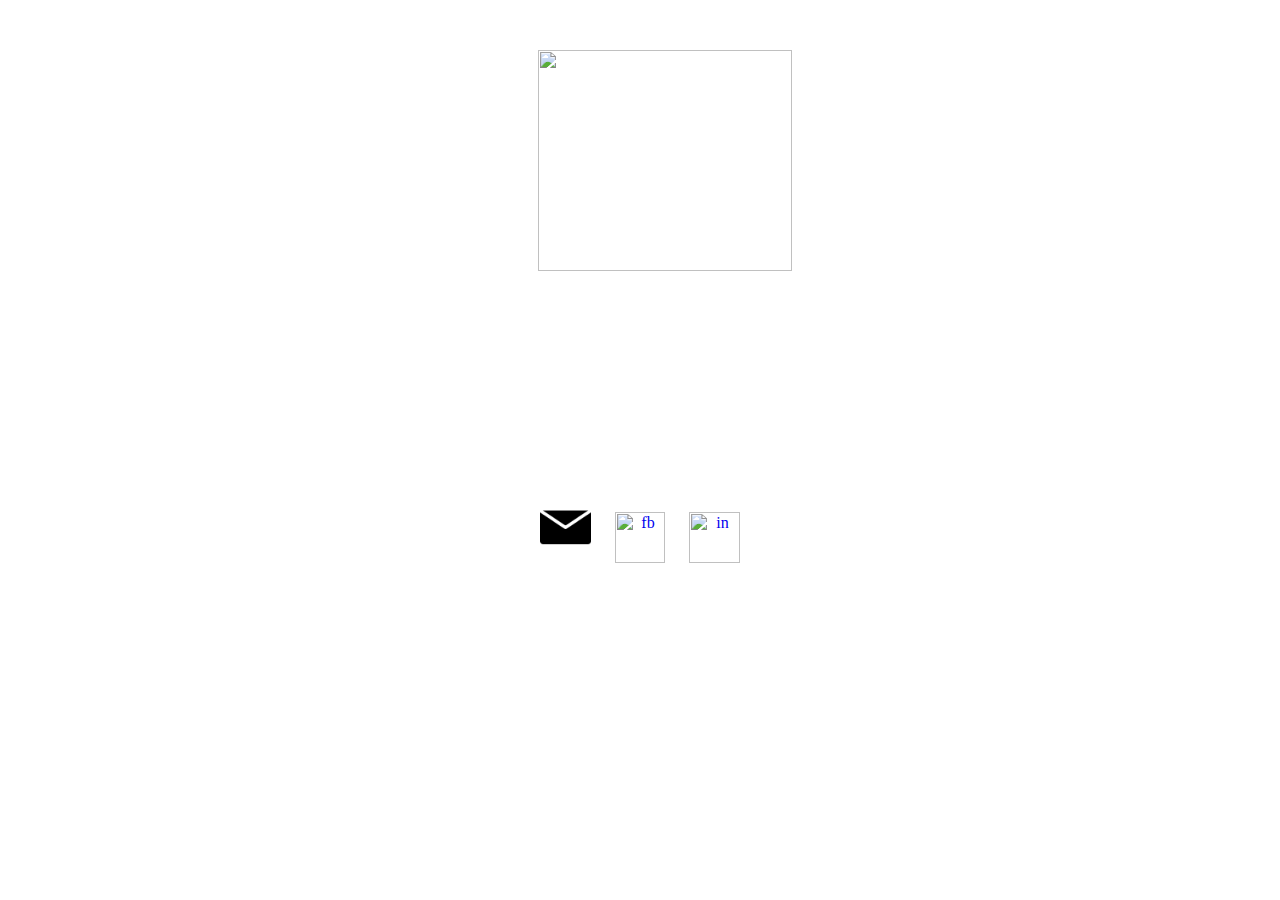
==== index.html @ 850e3261 "centered; mail added" ====
<html>
<script src="https://ajax.googleapis.com/ajax/libs/jquery/2.1.4/jquery.min.js"></script>
<head>
	<link href='http://fonts.googleapis.com/css?family=Open+Sans' rel='stylesheet' type='text/css'>
	<title>Emily Lo</title>
	<link rel="shortcut icon" type="image/x-icon" href="Images/favicon.ico">
	<link href="style.css" rel="stylesheet" />
</head>
<body>
	<h1>
		<a href = "http://hiemilylo.github.io/">
			<IMG id ="Name" SRC="Images/signature1a.jpg" width = 50%;></IMG>
			<script>
			$(function() {
    		var div = $('.icon');
    		var width = div.width();
				div.css('height', width);
			});
			</script>
		</a>
	</h1>


</body>
<div id="social">
		<a href="mailto:eslo@andrew.cmu.edu" class="icon"><img src="Images/mail.png" alt="ml"></a>
		<a href="https://github.com/hiemilylo" class="icon"><img src="Images/github.JPG" alt="fb"></a>
		<a href="https://www.linkedin.com/in/loemily" class="icon"><img src="Images/linkedin.JPG" alt="in"></a>
</div>

</html>
---- style.css ----
body{
	background-color: #FFFFFF;
	overflow-x:hidden;
}

h1{
	font-family: 'Open Sans', sans-serif;
	margin: 25px 50px 0px 50px;
	padding: 25px 50px 0px 100px;
	border-style: none;
	text-align: center;
}

.tab-content p {
	font-family: 'Open Sans', sans-serif;
	margin: 10px 100px 30px 100px;
	padding: 25px 10% 30px 10%;
	background-color: #FFFFFF;
	border-style: solid;
	border-radius: 7px;
	border-width: 5px;
	border-color: #99CCCC;
	word-wrap: break-word;
}

IMG{
	display: block;
	margin: 0 auto;
}


.image{
	width: 200px;
	padding: 5%;
	display: inline-block;
}

.text{
	width: 250px;
	background:#FFF;
	opacity:0;
}

/*.image:hover .text {
	opacity:0.6;
	text-align:justify;
	color:#000000;
	font-size:12px;
	font-weight:100;
	font-family:'Open Sans', sans-serif;
	padding:30px;
}*/

.contactLogo{
	width: 5%;
	display: inline-block;
}

.contact{
	float: right;
	list-style-type: none;
}

.contactDiv{
	margin-top: 0;
	margin-bottom: 5%;
}

.tabs {
	width:75%;
    padding-left: 13%;
}

.tab-nav{
	margin: 0 -12rem;
	padding: 0.7rem 12rem;
	background: #B4E9E9;
}

.tab-nav-design{
	margin: 0 -12rem;
	padding: 0.25rem 12rem;
	background: #F3E9A8;
}

.tab-links{
	margin:0px;
	padding-left:27%;
	/*padding-left: 11%;*/ with independent projects
}

.tab-links:after {
	display:block;
	clear:both;
	content:'';
}

.tab-links li {
	margin:0px 5px;
	float:left;
	list-style:none;
}

.tab-links a {
	font-family: 'Open Sans', sans-serif;
	padding:9px 15px;
	display:inline-block;
	background:#7FB5DA;
	font-size:12px;
	font-weight:600;
	color:#000000;
	transition:all linear 0.15s;
	text-decoration:none;
}

.tab-links a:hover {
	background:#a7cce5;
	text-decoration:none;
}

li.active a, li.active a:hover {
	background:#fff;
	color:#4c4c4c;
}

.tab-content {
	padding:15px;
	border-radius:6px;
	background:#fff;
}

.tab {
	display:none;
}

.tab.active {
	display:block;
    margin: 0% -3% 0% -3%;
}

.menu, .menu * {
	-webkit-box-sizing:border-box;
	-moz-box-sizing:border-box;
	box-sizing:border-box;
}

.menu {
	overflow:hidden;
	padding-left: 10%;
	padding-right: 10%;
	border-radius:3px;
	/*    background:#E8E8E8;
*/}

.menu-section-title {
	width:100%;
	padding:10px;
	display:inline-block;
	border-bottom:1px solid #666666;
	background: #B4D5D5;
	transition: all linear 0.15s;
	font-size: 1em;
	font-family: 'Open Sans', sans-serif;
	color: #436673;
	text-decoration: none;
}

.menu-section-title.active, .menu-section-title:hover {
	background:#8EB7B7;
	text-decoration:none;
}

.menu-section:last-child .menu-section-title {
	border-bottom:none;
}

.menu-section-content {
	padding:15px;
	display:none;
	background:#E8E8E8;
}

#profile {
    display: inline-block;
    margin: 10px 20% 0px 20%;
    width: 60%;
}

#social {
	margin: 0px auto 0px auto;
	width: 40%;
	text-align: center;
}

#social a {
	display: inline-block;
	width: 10%;
	padding: 10px;
}

#social img {
	width: 100%;
	height: 100%;
}

footer p {
	font-family: 'Open Sans', sans-serif;
	font-size: 12px;
}
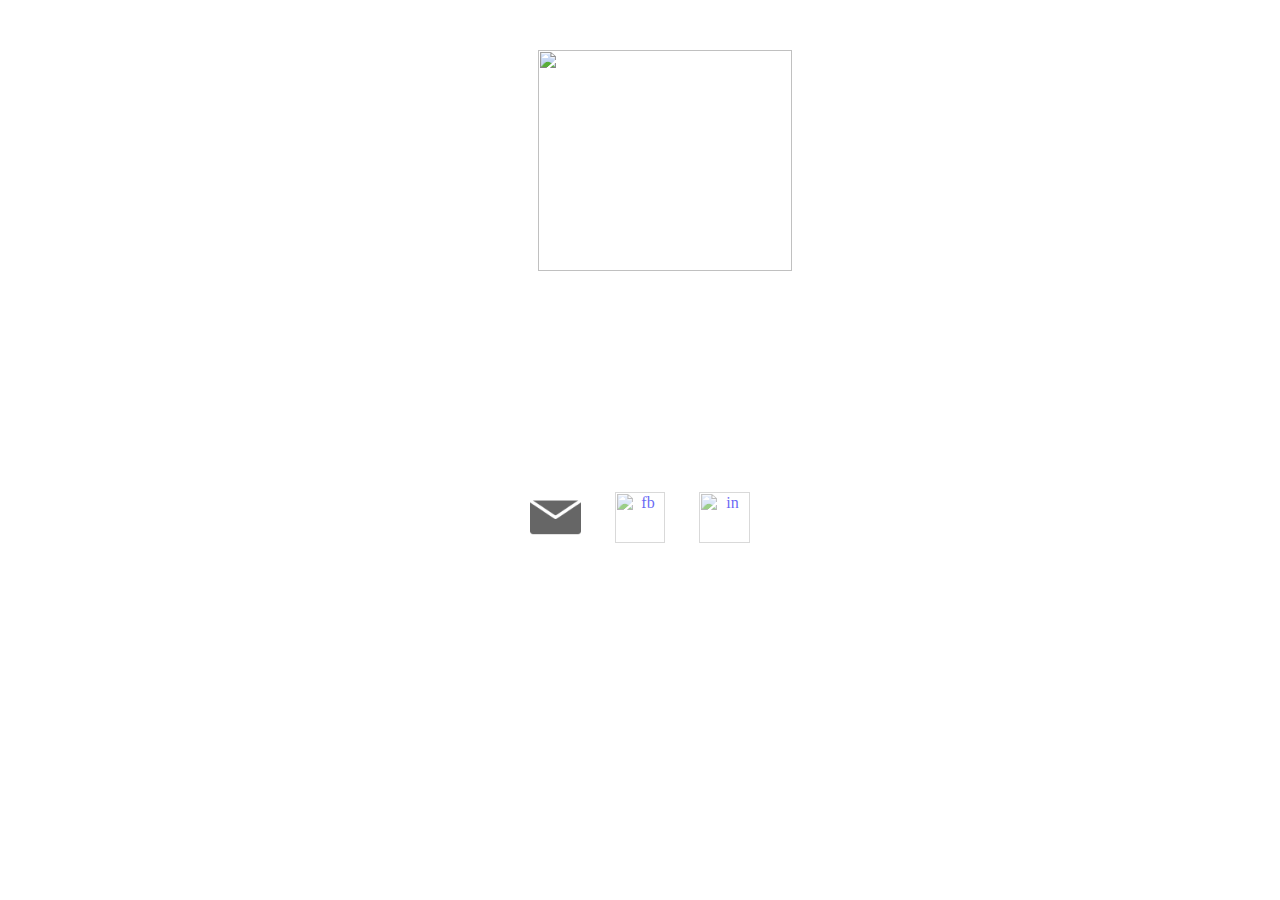
==== commit a29f8999: "hovering; blank complete for now" ====
--- a/index.html
+++ b/index.html
@@ -6,6 +6,7 @@
 	<link rel="shortcut icon" type="image/x-icon" href="Images/favicon.ico">
 	<link href="style.css" rel="stylesheet" />
 </head>
+<div id="page-wrap">
 <body>
 	<h1>
 		<a href = "http://hiemilylo.github.io/">
@@ -19,13 +20,12 @@
 			</script>
 		</a>
 	</h1>
-
-
-</body>
 <div id="social">
 		<a href="mailto:eslo@andrew.cmu.edu" class="icon"><img src="Images/mail.png" alt="ml"></a>
 		<a href="https://github.com/hiemilylo" class="icon"><img src="Images/github.JPG" alt="fb"></a>
 		<a href="https://www.linkedin.com/in/loemily" class="icon"><img src="Images/linkedin.JPG" alt="in"></a>
 </div>
+</div>
+</body>
 
 </html>
--- a/style.css
+++ b/style.css
@@ -2,6 +2,11 @@
 body{
 	background-color: #FFFFFF;
 	overflow-x:hidden;
+}
+
+#page-wrap {
+	width: 100%;
+	margin: auto 0;
 }
 
 h1{
@@ -196,12 +201,21 @@
 #social a {
 	display: inline-block;
 	width: 10%;
-	padding: 10px;
+	padding: 0px 15px;
 }
 
 #social img {
 	width: 100%;
 	height: 100%;
+	opacity: 0.6;
+	transition: 0.2s;
+}
+
+#social img:hover {
+	width: 101%;
+	padding: -1%;
+	height: 101%;
+	opacity: 1;
 }
 
 footer p {
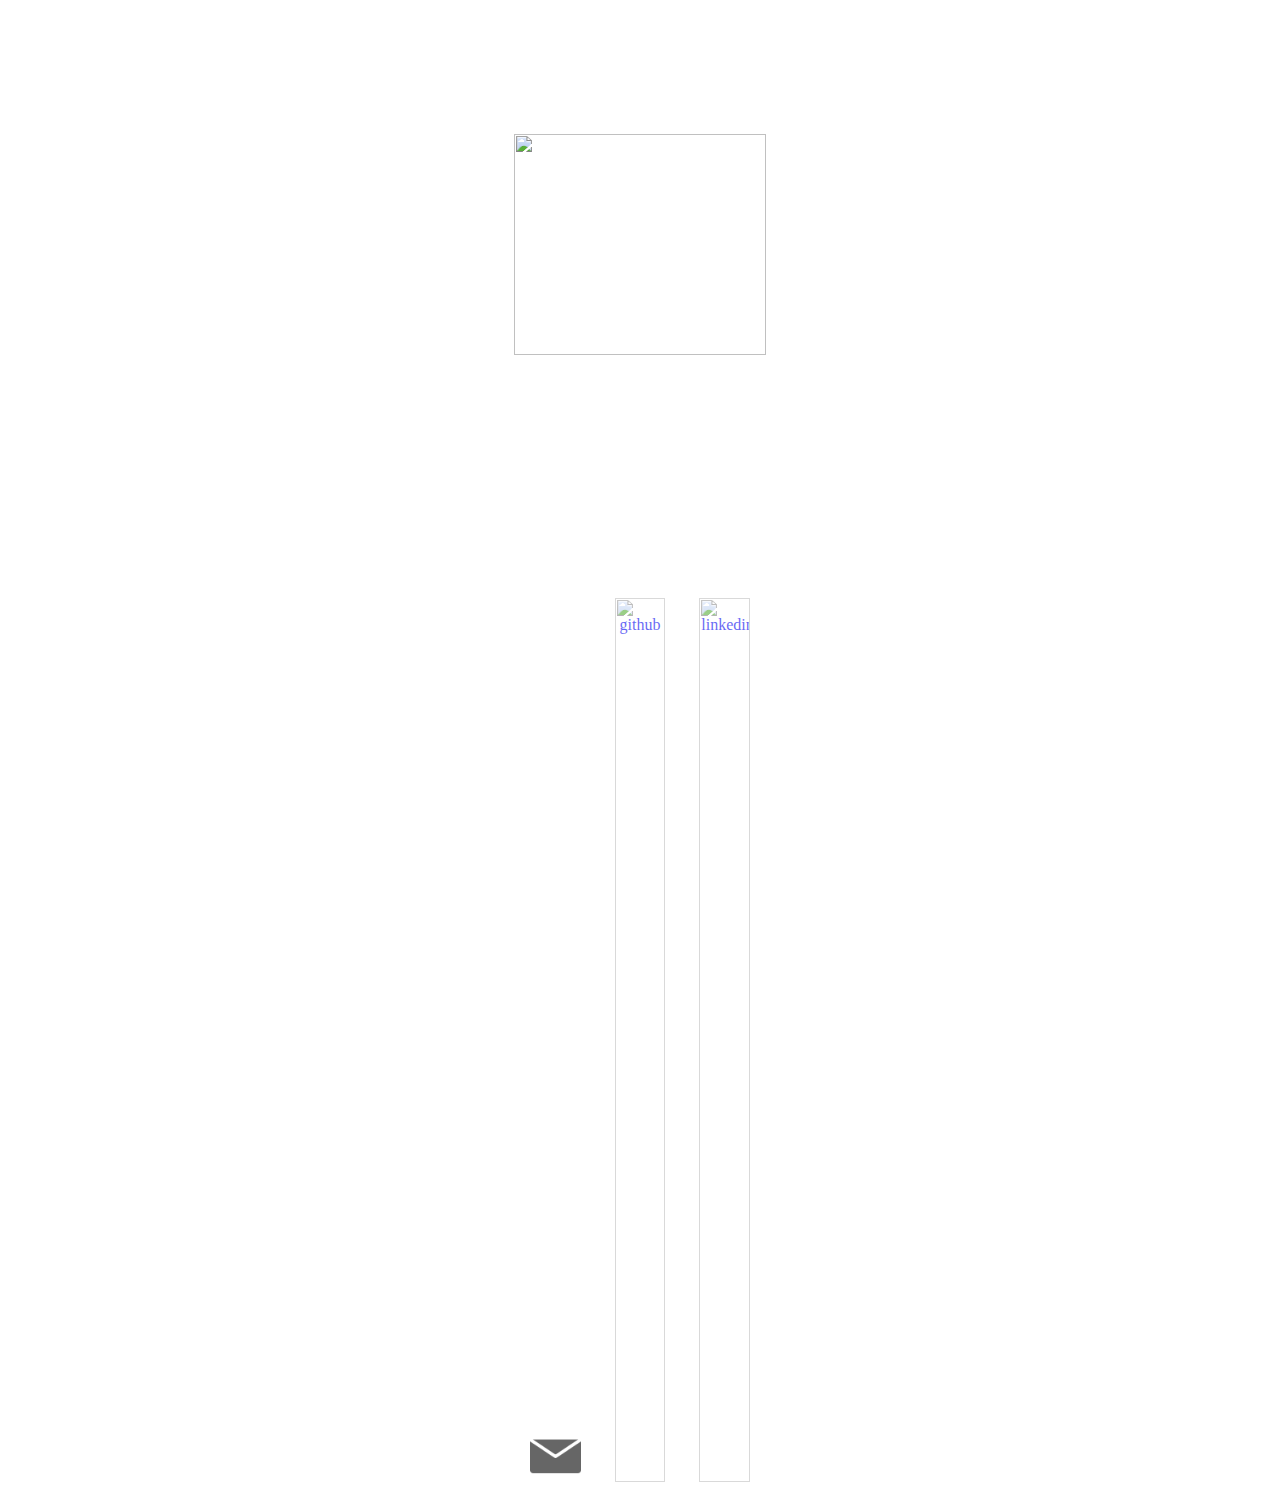
==== commit 17534e29: "changed favicon, adjusted spacing" ====
--- a/index.html
+++ b/index.html
@@ -1,30 +1,26 @@
 <html>
 <script src="https://ajax.googleapis.com/ajax/libs/jquery/2.1.4/jquery.min.js"></script>
 <head>
+  <title>Emily Lo</title>
+	<meta name="viewport" content="width=device-width, initial-scale=1.0">
 	<link href='http://fonts.googleapis.com/css?family=Open+Sans' rel='stylesheet' type='text/css'>
-	<title>Emily Lo</title>
+	<link rel="icon" type="image/png" sizes="32x32" href="Images/favicon-32x32.png">
+	<link rel="icon" type="image/png" sizes="16x16" href="Images/favicon-16x16.png">
+	<link rel="manifest" href="Images/site.webmanifest">
+	<link rel="mask-icon" href="Images/safari-pinned-tab.svg" color="#5bbad5">
 	<link rel="shortcut icon" type="image/x-icon" href="Images/favicon.ico">
-	<link href="style.css" rel="stylesheet" />
+	<link href="style.css" rel="stylesheet">
 </head>
-<div id="page-wrap">
 <body>
 	<h1>
 		<a href = "http://hiemilylo.github.io/">
-			<IMG id ="Name" SRC="Images/signature1a.jpg" width = 50%;></IMG>
-			<script>
-			$(function() {
-    		var div = $('.icon');
-    		var width = div.width();
-				div.css('height', width);
-			});
-			</script>
+			<img id ="Name" src="Images/signature1a.jpg" width = 50%; atl="name">
 		</a>
 	</h1>
 <div id="social">
-		<a href="mailto:eslo@andrew.cmu.edu" class="icon"><img src="Images/mail.png" alt="ml"></a>
-		<a href="https://github.com/hiemilylo" class="icon"><img src="Images/github.JPG" alt="fb"></a>
-		<a href="https://www.linkedin.com/in/loemily" class="icon"><img src="Images/linkedin.JPG" alt="in"></a>
-</div>
+		<a href="mailto:eslo@andrew.cmu.edu"><img src="Images/mail.png" alt="email"></a>
+		<a href="https://github.com/hiemilylo"><img src="Images/github.JPG" alt="github"></a>
+		<a href="https://www.linkedin.com/in/loemily"><img src="Images/linkedin.JPG" alt="linkedin"></a>
 </div>
 </body>
 
--- a/style.css
+++ b/style.css
@@ -9,12 +9,15 @@
 	margin: auto 0;
 }
 
-h1{
-	font-family: 'Open Sans', sans-serif;
-	margin: 25px 50px 0px 50px;
-	padding: 25px 50px 0px 100px;
+h1 {
+	font-family: 'Open Sans', sans-serif;
+	padding: 10% 10% 0 10%;
 	border-style: none;
 	text-align: center;
+}
+
+@media only screen and (max-width: 768px) {
+	h1 { padding: 35% auto 0; }
 }
 
 .tab-content p {
@@ -206,15 +209,12 @@
 
 #social img {
 	width: 100%;
-	height: 100%;
+	height: auto;
 	opacity: 0.6;
-	transition: 0.2s;
+	transition: 0.1s;
 }
 
 #social img:hover {
-	width: 101%;
-	padding: -1%;
-	height: 101%;
 	opacity: 1;
 }
 
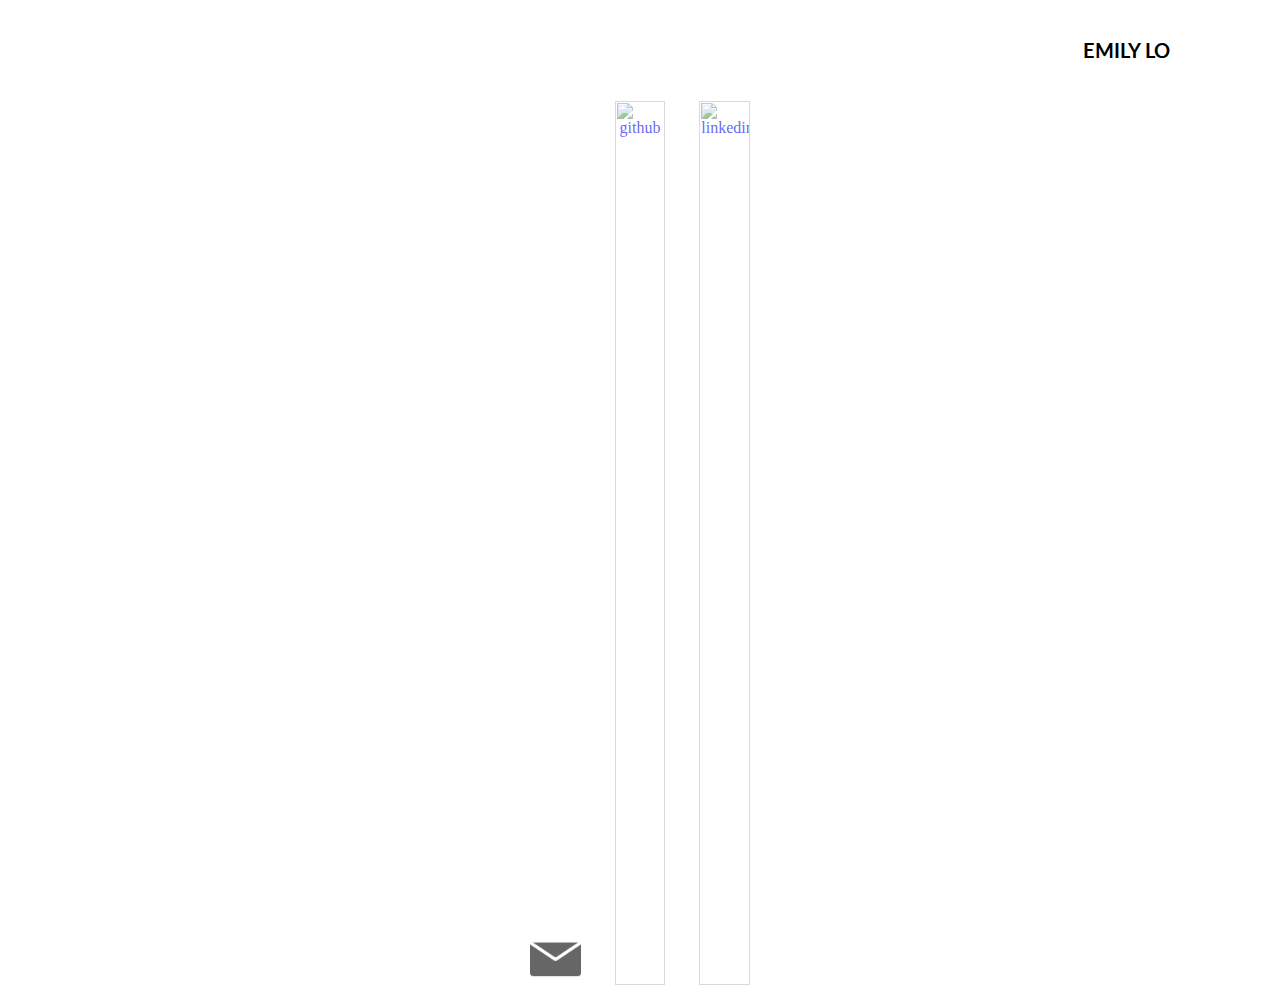
==== commit 04263157: "Name with hovering animation" ====
--- a/index.html
+++ b/index.html
@@ -4,6 +4,7 @@
   <title>Emily Lo</title>
 	<meta name="viewport" content="width=device-width, initial-scale=1.0">
 	<link href='http://fonts.googleapis.com/css?family=Open+Sans' rel='stylesheet' type='text/css'>
+	<link href="https://fonts.googleapis.com/css?family=Lato" rel="stylesheet">
 	<link rel="icon" type="image/png" sizes="32x32" href="Images/favicon-32x32.png">
 	<link rel="icon" type="image/png" sizes="16x16" href="Images/favicon-16x16.png">
 	<link rel="manifest" href="Images/site.webmanifest">
@@ -12,11 +13,9 @@
 	<link href="style.css" rel="stylesheet">
 </head>
 <body>
-	<h1>
-		<a href = "http://hiemilylo.github.io/">
-			<img id ="Name" src="Images/signature1a.jpg" width = 50%; atl="name">
-		</a>
-	</h1>
+	<div class="navbar">
+		<a class="title" href="http://hiemilylo.github.io/">EMILY LO</a>
+	</div>
 <div id="social">
 		<a href="mailto:eslo@andrew.cmu.edu"><img src="Images/mail.png" alt="email"></a>
 		<a href="https://github.com/hiemilylo"><img src="Images/github.JPG" alt="github"></a>
--- a/style.css
+++ b/style.css
@@ -9,15 +9,41 @@
 	margin: auto 0;
 }
 
-h1 {
-	font-family: 'Open Sans', sans-serif;
-	padding: 10% 10% 0 10%;
-	border-style: none;
-	text-align: center;
-}
-
-@media only screen and (max-width: 768px) {
-	h1 { padding: 35% auto 0; }
+.navbar {
+	text-align: right;
+	padding-right: 8vw;
+	padding-left: 8vw;
+	margin: 3vw auto;
+}
+
+.title {
+	text-decoration: none;
+	position: relative;
+	font-family: 'Lato', sans-serif;
+	font-size: 20px;
+	font-weight: 700;
+	color: #000000;
+}
+
+a::before {
+	content: "";
+	position: absolute;
+	width: 100%;
+	height: 2px;
+	bottom: -4px;
+	left: 0;
+	background-color: #189ACA;
+	visibility: hidden;
+	-webkit-transform: scaleX(0);
+	transform: scaleX(0);
+	-webkit-transition: all 0.3s ease-in-out 0s;
+	transition: all 0.3s ease-in-out 0s;
+}
+
+a:hover:before {
+  visibility: visible;
+  -webkit-transform: scaleX(1);
+  transform: scaleX(1);
 }
 
 .tab-content p {
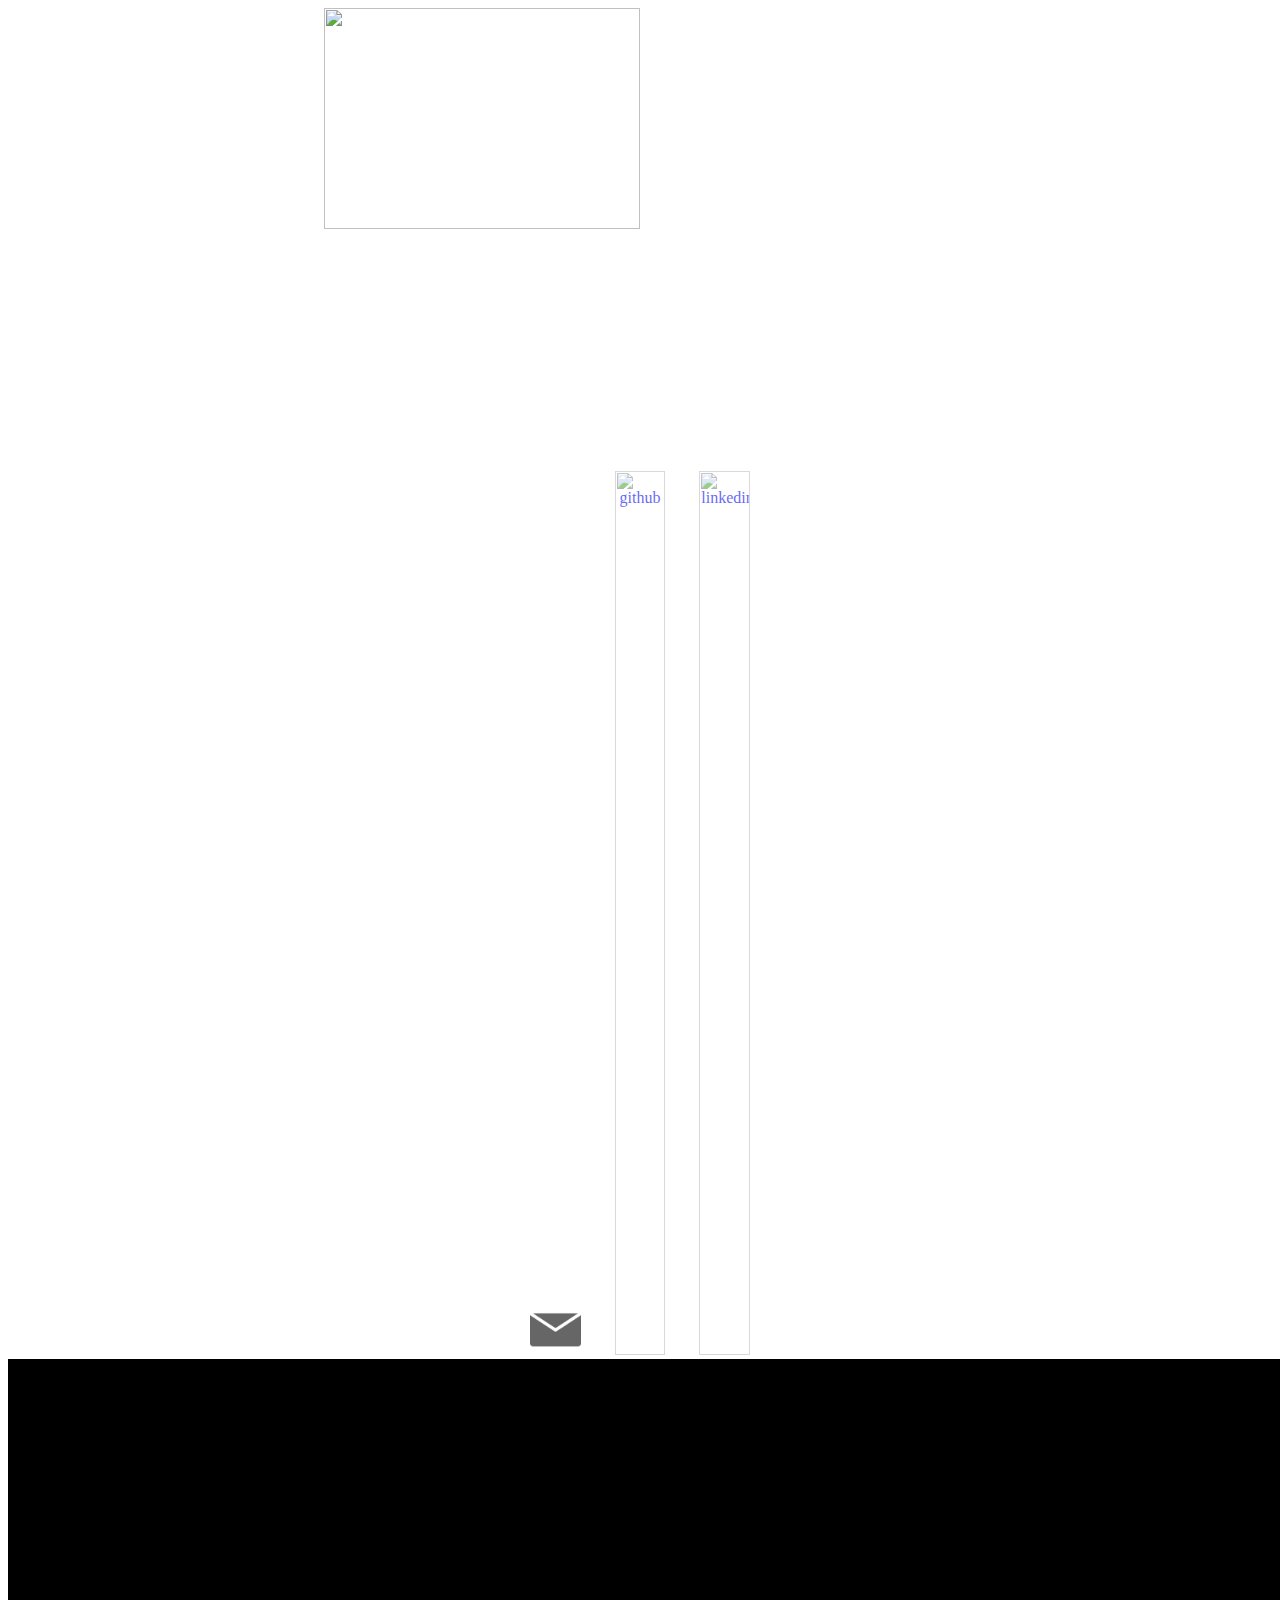
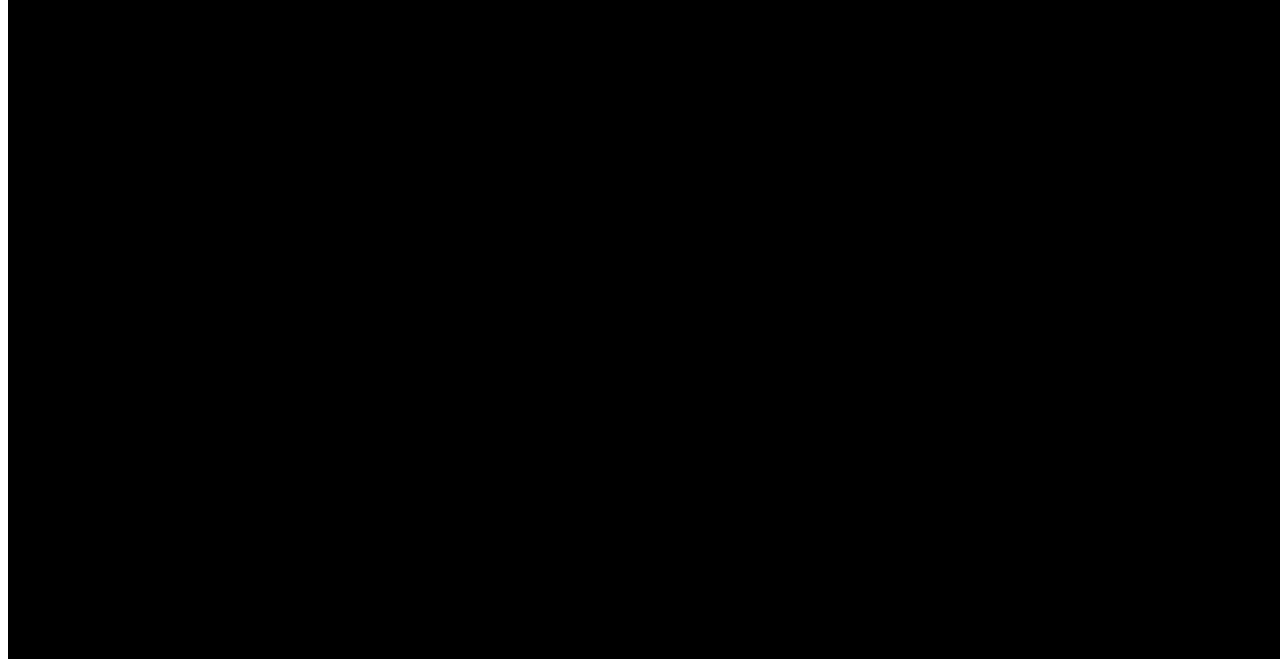
==== commit 0df34962: "Three.js setup" ====
--- a/index.html
+++ b/index.html
@@ -4,23 +4,26 @@
   <title>Emily Lo</title>
 	<meta name="viewport" content="width=device-width, initial-scale=1.0">
 	<link href='http://fonts.googleapis.com/css?family=Open+Sans' rel='stylesheet' type='text/css'>
-	<link href="https://fonts.googleapis.com/css?family=Lato" rel="stylesheet">
 	<link rel="icon" type="image/png" sizes="32x32" href="Images/favicon-32x32.png">
 	<link rel="icon" type="image/png" sizes="16x16" href="Images/favicon-16x16.png">
 	<link rel="manifest" href="Images/site.webmanifest">
 	<link rel="mask-icon" href="Images/safari-pinned-tab.svg" color="#5bbad5">
 	<link rel="shortcut icon" type="image/x-icon" href="Images/favicon.ico">
 	<link href="style.css" rel="stylesheet">
+	<script src="Javascript/three.min.js"></script>
 </head>
 <body>
-	<div class="navbar">
-		<a class="title" href="http://hiemilylo.github.io/">EMILY LO</a>
+	<h1>
+		<a href = "http://hiemilylo.github.io/">
+			<img id ="Name" src="Images/signature1a.jpg" width = 50%; atl="name">
+		</a>
+	</h1>
+	<div id="social">
+			<a href="mailto:eslo@andrew.cmu.edu"><img src="Images/mail.png" alt="email"></a>
+			<a href="https://github.com/hiemilylo"><img src="Images/github.JPG" alt="github"></a>
+			<a href="https://www.linkedin.com/in/loemily"><img src="Images/linkedin.JPG" alt="linkedin"></a>
 	</div>
-<div id="social">
-		<a href="mailto:eslo@andrew.cmu.edu"><img src="Images/mail.png" alt="email"></a>
-		<a href="https://github.com/hiemilylo"><img src="Images/github.JPG" alt="github"></a>
-		<a href="https://www.linkedin.com/in/loemily"><img src="Images/linkedin.JPG" alt="linkedin"></a>
-</div>
+	<script src="Javascript/indexJs.js"></script>
 </body>
 
 </html>
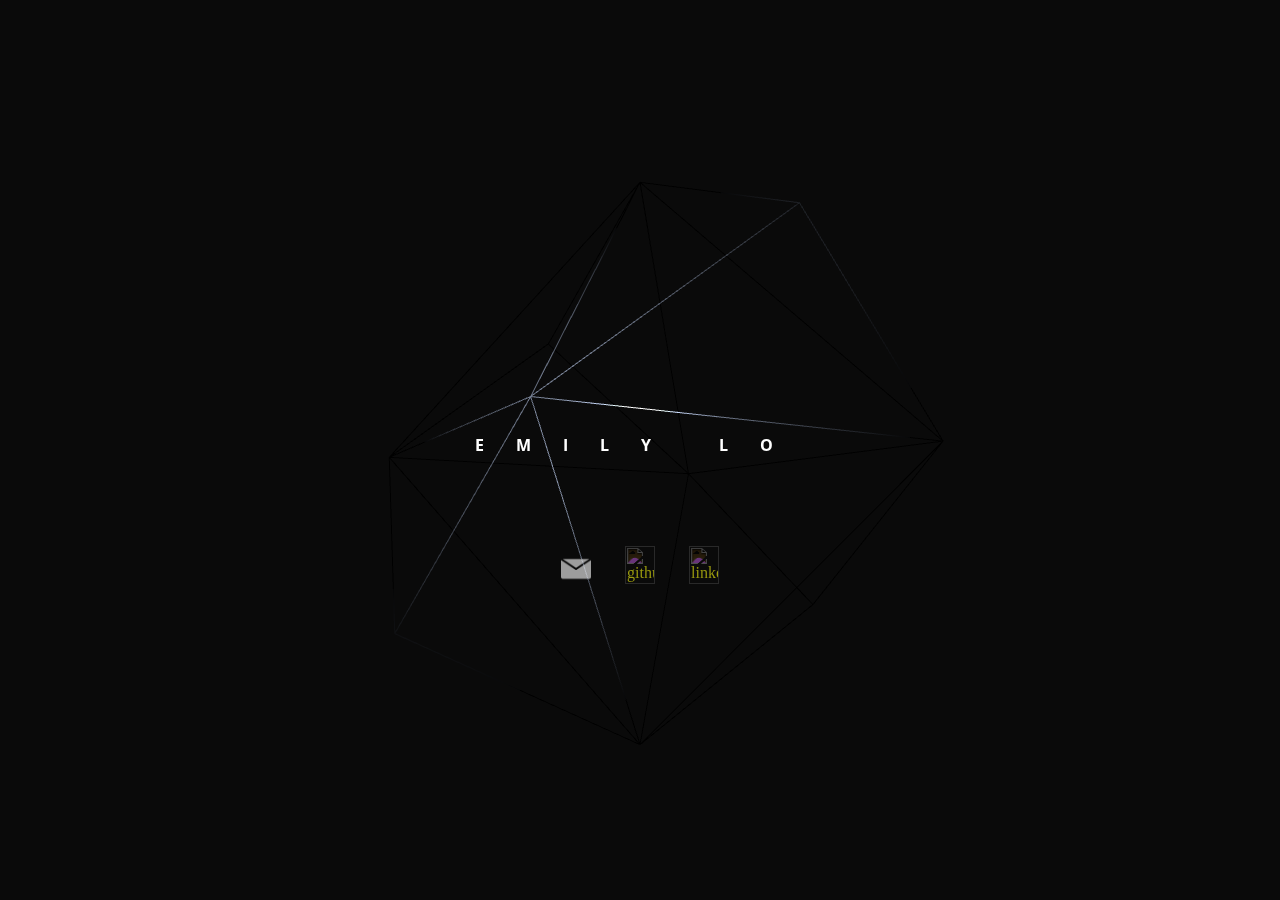
==== commit 28bd3b50: "Rough draft, wireframe" ====
--- a/index.html
+++ b/index.html
@@ -13,11 +13,12 @@
 	<script src="Javascript/three.min.js"></script>
 </head>
 <body>
-	<h1>
+	<h1> Emily Lo </h1>
+	<!-- <h1>
 		<a href = "http://hiemilylo.github.io/">
 			<img id ="Name" src="Images/signature1a.jpg" width = 50%; atl="name">
 		</a>
-	</h1>
+	</h1> -->
 	<div id="social">
 			<a href="mailto:eslo@andrew.cmu.edu"><img src="Images/mail.png" alt="email"></a>
 			<a href="https://github.com/hiemilylo"><img src="Images/github.JPG" alt="github"></a>
--- a/style.css
+++ b/style.css
@@ -1,239 +1,43 @@
 
 body{
-	background-color: #FFFFFF;
-	overflow-x:hidden;
+	margin: 0;
+	padding: 0;
+	overflow: none;
 }
 
-#page-wrap {
-	width: 100%;
-	margin: auto 0;
-}
-
-.navbar {
-	text-align: right;
-	padding-right: 8vw;
-	padding-left: 8vw;
-	margin: 3vw auto;
-}
-
-.title {
-	text-decoration: none;
-	position: relative;
-	font-family: 'Lato', sans-serif;
-	font-size: 20px;
-	font-weight: 700;
-	color: #000000;
-}
-
-a::before {
-	content: "";
+h1 {
+	color:white;
 	position: absolute;
-	width: 100%;
-	height: 2px;
-	bottom: -4px;
-	left: 0;
-	background-color: #189ACA;
-	visibility: hidden;
-	-webkit-transform: scaleX(0);
-	transform: scaleX(0);
-	-webkit-transition: all 0.3s ease-in-out 0s;
-	transition: all 0.3s ease-in-out 0s;
-}
-
-a:hover:before {
-  visibility: visible;
-  -webkit-transform: scaleX(1);
-  transform: scaleX(1);
-}
-
-.tab-content p {
+	top: 50%;
+	left: 50%;
+	line-height: 2;
+	z-index: 100;
+	text-align: center;
+	transform: translate(-50%,-100%);
 	font-family: 'Open Sans', sans-serif;
-	margin: 10px 100px 30px 100px;
-	padding: 25px 10% 30px 10%;
-	background-color: #FFFFFF;
-	border-style: solid;
-	border-radius: 7px;
-	border-width: 5px;
-	border-color: #99CCCC;
-	word-wrap: break-word;
-}
-
-IMG{
-	display: block;
-	margin: 0 auto;
-}
-
-
-.image{
-	width: 200px;
-	padding: 5%;
-	display: inline-block;
-}
-
-.text{
-	width: 250px;
-	background:#FFF;
-	opacity:0;
-}
-
-/*.image:hover .text {
-	opacity:0.6;
-	text-align:justify;
-	color:#000000;
-	font-size:12px;
-	font-weight:100;
-	font-family:'Open Sans', sans-serif;
-	padding:30px;
-}*/
-
-.contactLogo{
-	width: 5%;
-	display: inline-block;
-}
-
-.contact{
-	float: right;
-	list-style-type: none;
-}
-
-.contactDiv{
-	margin-top: 0;
-	margin-bottom: 5%;
-}
-
-.tabs {
-	width:75%;
-    padding-left: 13%;
-}
-
-.tab-nav{
-	margin: 0 -12rem;
-	padding: 0.7rem 12rem;
-	background: #B4E9E9;
-}
-
-.tab-nav-design{
-	margin: 0 -12rem;
-	padding: 0.25rem 12rem;
-	background: #F3E9A8;
-}
-
-.tab-links{
-	margin:0px;
-	padding-left:27%;
-	/*padding-left: 11%;*/ with independent projects
-}
-
-.tab-links:after {
-	display:block;
-	clear:both;
-	content:'';
-}
-
-.tab-links li {
-	margin:0px 5px;
-	float:left;
-	list-style:none;
-}
-
-.tab-links a {
-	font-family: 'Open Sans', sans-serif;
-	padding:9px 15px;
-	display:inline-block;
-	background:#7FB5DA;
-	font-size:12px;
-	font-weight:600;
-	color:#000000;
-	transition:all linear 0.15s;
-	text-decoration:none;
-}
-
-.tab-links a:hover {
-	background:#a7cce5;
-	text-decoration:none;
-}
-
-li.active a, li.active a:hover {
-	background:#fff;
-	color:#4c4c4c;
-}
-
-.tab-content {
-	padding:15px;
-	border-radius:6px;
-	background:#fff;
-}
-
-.tab {
-	display:none;
-}
-
-.tab.active {
-	display:block;
-    margin: 0% -3% 0% -3%;
-}
-
-.menu, .menu * {
-	-webkit-box-sizing:border-box;
-	-moz-box-sizing:border-box;
-	box-sizing:border-box;
-}
-
-.menu {
-	overflow:hidden;
-	padding-left: 10%;
-	padding-right: 10%;
-	border-radius:3px;
-	/*    background:#E8E8E8;
-*/}
-
-.menu-section-title {
-	width:100%;
-	padding:10px;
-	display:inline-block;
-	border-bottom:1px solid #666666;
-	background: #B4D5D5;
-	transition: all linear 0.15s;
-	font-size: 1em;
-	font-family: 'Open Sans', sans-serif;
-	color: #436673;
-	text-decoration: none;
-}
-
-.menu-section-title.active, .menu-section-title:hover {
-	background:#8EB7B7;
-	text-decoration:none;
-}
-
-.menu-section:last-child .menu-section-title {
-	border-bottom:none;
-}
-
-.menu-section-content {
-	padding:15px;
-	display:none;
-	background:#E8E8E8;
-}
-
-#profile {
-    display: inline-block;
-    margin: 10px 20% 0px 20%;
-    width: 60%;
+	letter-spacing: 2em;
+	text-transform: uppercase;
+	font-size: 16px;
 }
 
 #social {
-	margin: 0px auto 0px auto;
-	width: 40%;
+	color:white;
+	position: absolute;
+	/* TODO: fix this */
+	top: calc(50% + 16px + 30px + 50px);
+	z-index: 100;
+	width: 100%;
 	text-align: center;
 }
 
 #social a {
 	display: inline-block;
-	width: 10%;
+	width: 30px;
 	padding: 0px 15px;
 }
 
 #social img {
+	filter: invert(100%);
 	width: 100%;
 	height: auto;
 	opacity: 0.6;
@@ -244,7 +48,3 @@
 	opacity: 1;
 }
 
-footer p {
-	font-family: 'Open Sans', sans-serif;
-	font-size: 12px;
-}
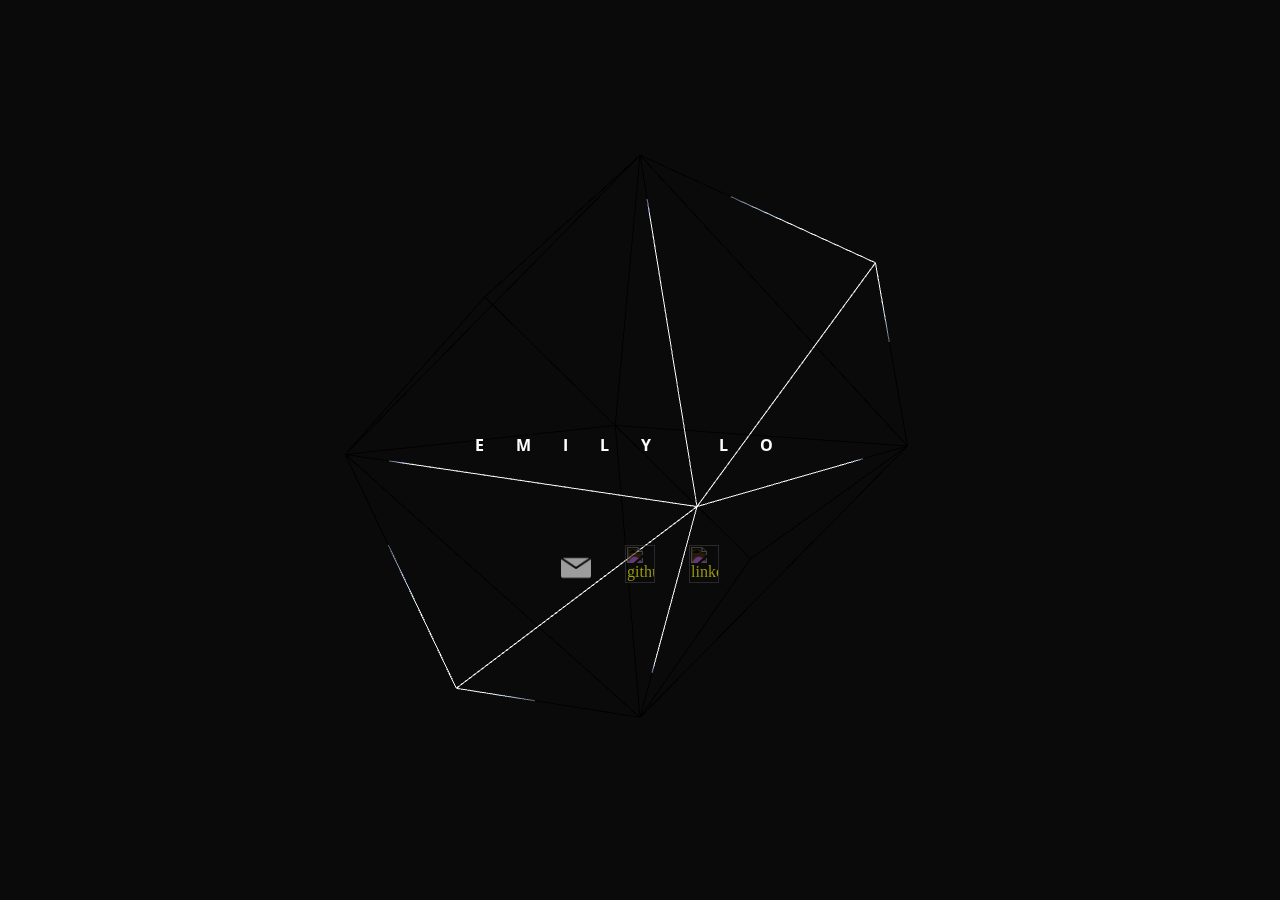
==== commit 17fee822: "Merge pull request #4 from hiemilylo/landing" ====
--- a/index.html
+++ b/index.html
@@ -13,17 +13,22 @@
 	<script src="Javascript/three.min.js"></script>
 </head>
 <body>
-	<h1> Emily Lo </h1>
-	<!-- <h1>
-		<a href = "http://hiemilylo.github.io/">
-			<img id ="Name" src="Images/signature1a.jpg" width = 50%; atl="name">
-		</a>
-	</h1> -->
-	<div id="social">
-			<a href="mailto:eslo@andrew.cmu.edu"><img src="Images/mail.png" alt="email"></a>
-			<a href="https://github.com/hiemilylo"><img src="Images/github.JPG" alt="github"></a>
-			<a href="https://www.linkedin.com/in/loemily"><img src="Images/linkedin.JPG" alt="linkedin"></a>
+	<div id="landing">
+		<h1 id="name"> Emily Lo </h1>
+		<!-- <h1>
+			<a href = "http://hiemilylo.github.io/">
+				<img id ="Name" src="Images/signature1a.jpg" width = 50%; atl="name">
+			</a>
+		</h1> -->
+		<div id="social">
+				<a href="mailto:eslo@andrew.cmu.edu"><img src="Images/mail.png" alt="email"></a>
+				<a href="https://github.com/hiemilylo"><img src="Images/github.JPG" alt="github"></a>
+				<a href="https://www.linkedin.com/in/loemily"><img src="Images/linkedin.JPG" alt="linkedin"></a>
+		</div>
 	</div>
+	<!-- <div class="about">
+		<h1>hi</h1>
+	</div> -->
 	<script src="Javascript/indexJs.js"></script>
 </body>
 
--- a/style.css
+++ b/style.css
@@ -2,10 +2,9 @@
 body{
 	margin: 0;
 	padding: 0;
-	overflow: none;
 }
 
-h1 {
+#name {
 	color:white;
 	position: absolute;
 	top: 50%;
@@ -24,7 +23,7 @@
 	color:white;
 	position: absolute;
 	/* TODO: fix this */
-	top: calc(50% + 16px + 30px + 50px);
+	top: calc(50% + 95px);
 	z-index: 100;
 	width: 100%;
 	text-align: center;
@@ -48,3 +47,13 @@
 	opacity: 1;
 }
 
+#landing {
+	margin: 0;
+	padding: 0;
+	height: 100vh;
+	width: 100vw;
+}
+
+#about {
+	height: 50vh;
+}
